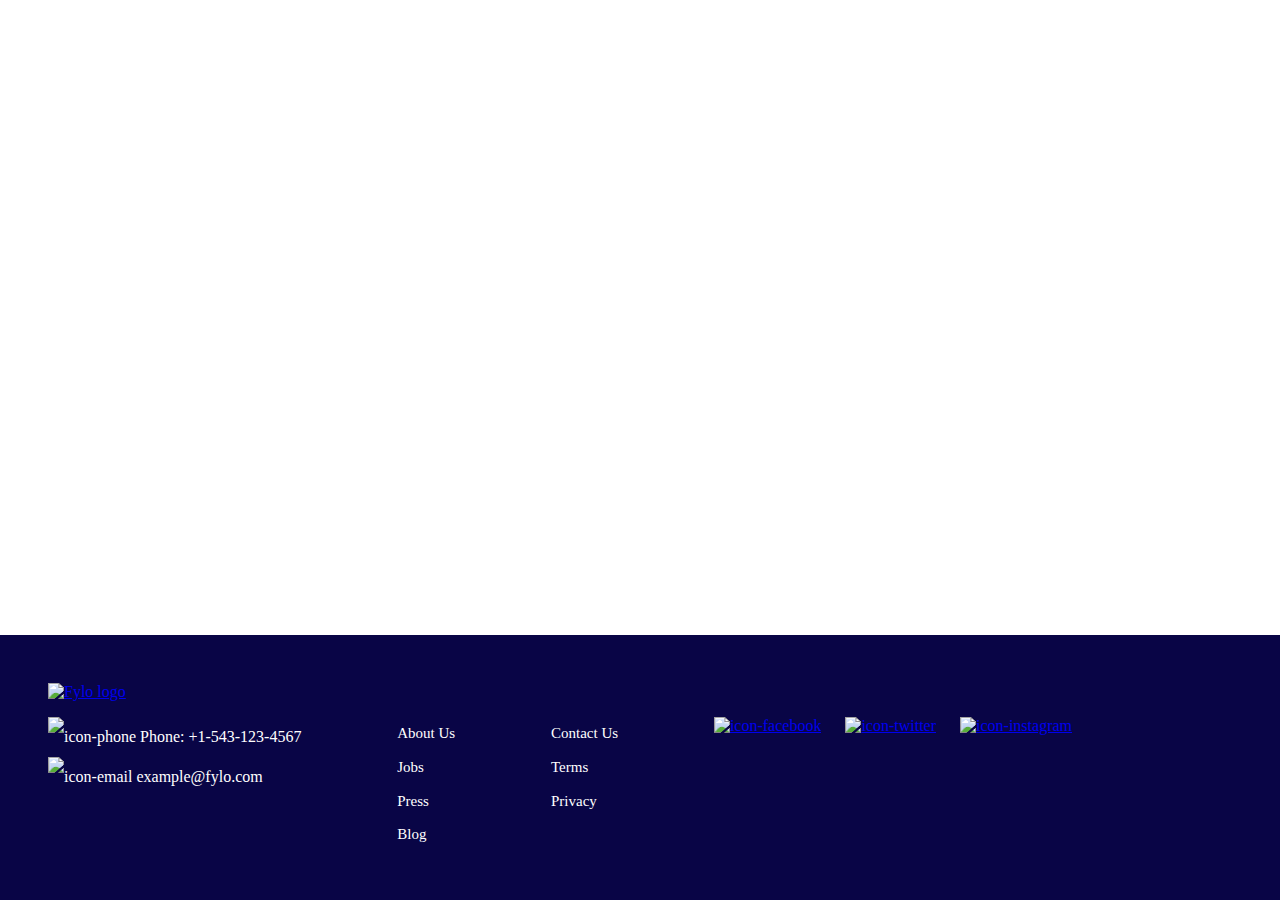
==== footer.html @ 2fcca995 "First commit" ====
<!DOCTYPE html>
<html lang="en">
<head>
  <meta charset="UTF-8">
  <meta name="viewport" content="width=device-width, initial-scale=1.0">
  <link rel="stylesheet" href="footer.css">
  <title> Fylo landing page</title>
</head>
<body>
    <footer class="footer">
        <div class="footer__logo">
          <a href="#">
            <img src="img/logo.svg" alt="Fylo logo">
          </a>
        </div>
        <div class="container container--pall">
          <div class="footer__info">
            <div class="footer__contact">
              <div>
               <img src="img/icon-phone.svg" alt="icon-phone" width="20px" height="auto"> Phone: +1-543-123-4567
              </div>
              <div>
               <img src="img/icon-email.svg" alt="icon-email" width="20px" height="auto">  example@fylo.com
              </div>
            </div>
            <div class="footer__links col1">
              <a href="#">About Us</a>
              <a href="#">Jobs</a>
              <a href="#">Press</a>
              <a href="#">Blog</a>
            </div>
            <div class="footer__links col2">
              <a href="#">Contact Us</a>
              <a href="#">Terms</a>
              <a href="#">Privacy</a>
            </div>
            <div class="footer__social">
              <a href="#">
                <img src="img/icon-facebook.svg" alt="icon-facebook">
              </a>
              <a href="#">
                <img src="img/icon-twitter.svg" alt="icon-twitter">
              </a>
              <a href="#">
                <img src="img/icon-instagram.svg" alt="icon-instagram">
              </a>
            </div>
          </div>
        </div> 
      </footer>
    </body>
    </html>
---- footer.css ----
.joinBtn:hover {
    text-decoration: none;
  }
.attribution {
    font-size: 20px;
    text-align: center;
  }
.attribution a {
    color: hsl(228, 45%, 44%);
  }  
body {
    margin: 0; 
    display: flex;
    flex-direction: column;
    min-height: 100vh; 
}
.footer {
    background-color: #090546; 
    padding: 3rem;
    margin-top: auto;
}
.footer__info {
    display: flex;
    justify-content: space-between;
    gap: 1rem;
    margin-top: 1rem;
    margin-right: 10rem;
}
.footer__contact {
    display: flex;
    flex-direction: column ;
    line-height: 2.50rem;
    color: #fff;
}
.footer__links {
    display: flex;
    flex-direction: column;
    font-size: 0.9375rem;
}
.footer__links a {
    line-height: 2.25 ;
    color: white;
    transition: color 250ms ease-in-out;
    text-decoration:none;
}
.footer__links a:hover {
    color: #6C9BFF;
}
.footer__social {
    display: flex;
    justify-content: center; 
}
.footer__social a:hover img {
    filter: invert(50%) sepia(50%) saturate(5220%) hue-rotate(214deg) brightness(103%) contrast(101%);
}
.footer__social a:not(:last-child) {
    margin-right: 1.5rem;
}
@media (max-width: 767px) {
    .footer__info {
      flex-direction: column;
      margin-right: 0;
    }
      .footer__contact {
      margin-bottom: 1rem;
    }
    .footer__social {
      justify-content: center; 
      margin-top: 1rem; 
    }
}
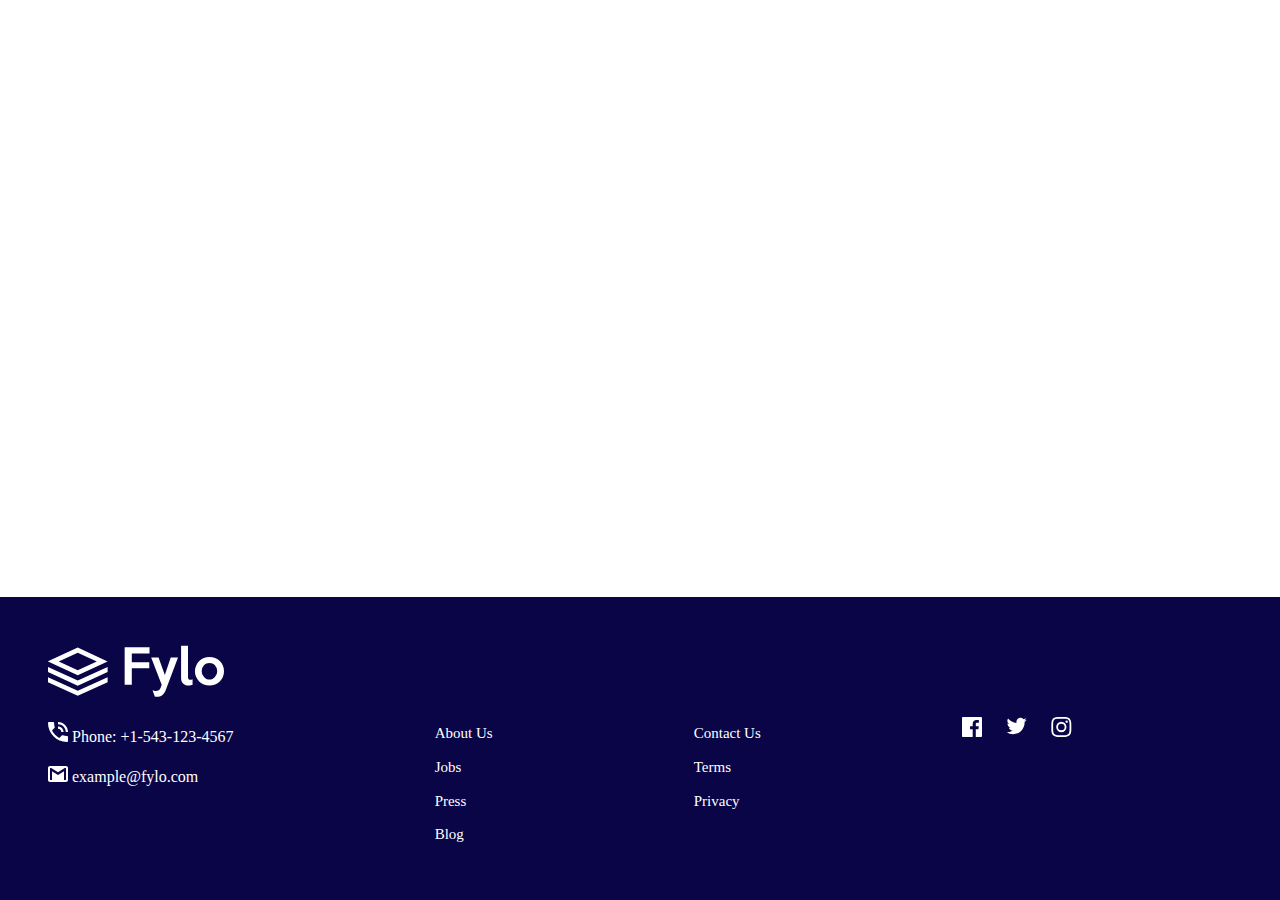
==== commit a7aa31a6: "Update footer.html" ====
--- a/footer.html
+++ b/footer.html
@@ -3,8 +3,8 @@
 <head>
   <meta charset="UTF-8">
   <meta name="viewport" content="width=device-width, initial-scale=1.0">
+  <title> Fylo landing page</title>
   <link rel="stylesheet" href="footer.css">
-  <title> Fylo landing page</title>
 </head>
 <body>
     <footer class="footer">
@@ -49,4 +49,4 @@
         </div> 
       </footer>
     </body>
-    </html>  +    </html>  
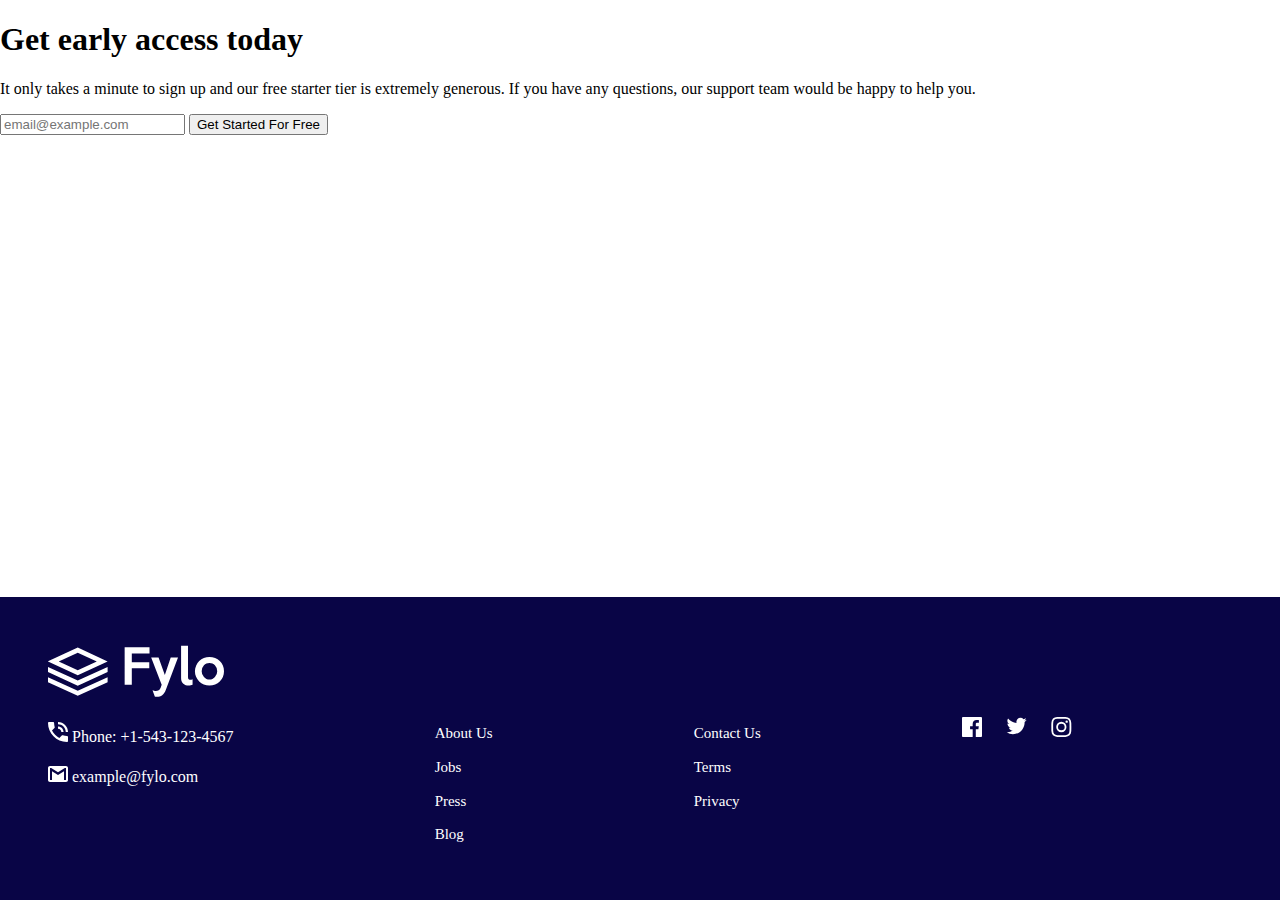
==== commit 849b8c97: "Update footer.html" ====
--- a/footer.html
+++ b/footer.html
@@ -7,6 +7,23 @@
   <link rel="stylesheet" href="footer.css">
 </head>
 <body>
+  <section class="access">
+    <div class="access__container">
+      <div class="access__text">
+        <h1>Get early access today</h1>
+        <p>
+          It only takes a minute to sign up and our free starter tier is extremely generous. If you have any 
+          questions, our support team would be happy to help you.
+        </p>
+      </div>
+      <div class="access__input">
+        <form action="process_form.php" method="post">
+          <input type="text" name="email" placeholder="email@example.com">
+          <button type="submit" class="button">Get Started For Free</button>
+        </form>
+      </div> 
+    </div>
+  </section>
     <footer class="footer">
         <div class="footer__logo">
           <a href="#">
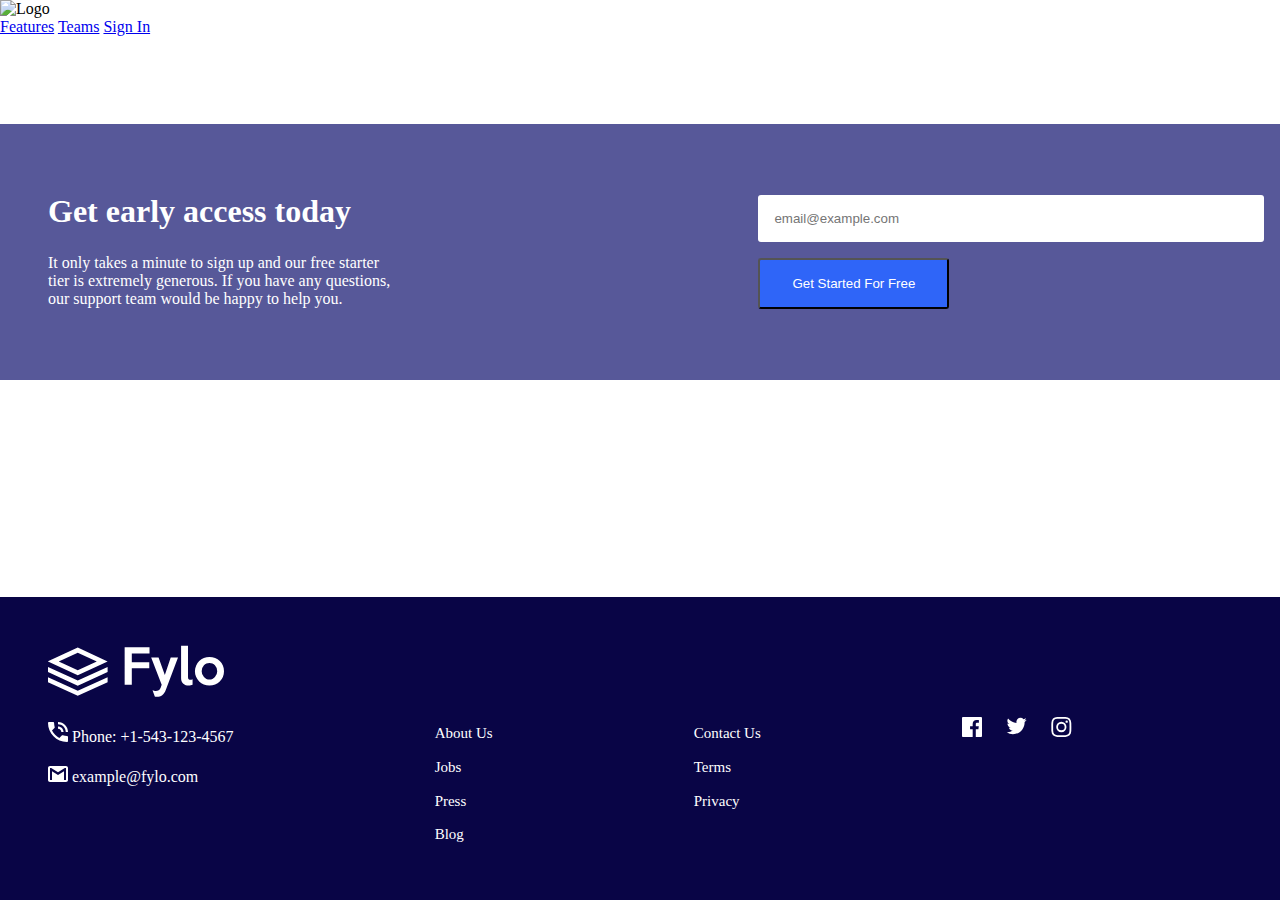
==== commit bdc529c8: "Update footer.html" ====
--- a/footer.html
+++ b/footer.html
@@ -7,6 +7,16 @@
   <link rel="stylesheet" href="footer.css">
 </head>
 <body>
+  <header>
+    <div class="logo">
+      <img src="img/Group 5.svg" alt="Logo">
+    </div>
+    <nav>
+      <a href="#">Features</a>
+      <a href="#">Teams</a>
+      <a href="#">Sign In</a>
+    </nav>
+    </header>
   <section class="access">
     <div class="access__container">
       <div class="access__text">
--- a/footer.css
+++ b/footer.css
@@ -13,6 +13,70 @@
     display: flex;
     flex-direction: column;
     min-height: 100vh; 
+}
+.access {
+    background-color: #575899;
+    color: #fff;
+    text-align: center;
+    padding: 3rem;
+    margin-top: 5.5rem;
+}
+.access__container {
+    display: flex;
+    justify-content: space-between;
+    align-items: center;
+    max-width: 100%;
+    margin: 0 auto;
+}
+
+.access__text {
+    text-align: left;
+    color: #fff;
+    font-size: 1.5rem;
+    flex:1;
+    margin-right: 1rem;
+    max-width: 30%;
+}
+
+.access__text h1 {
+    font-size: 2rem;
+    margin-bottom: 1.5rem;
+}
+
+.access__text p {
+    font-size: 1rem;
+    margin-bottom: 1.5rem;
+}
+
+.access__input {
+    display: flex;
+    flex-direction: column;
+    width: 40%;
+}
+
+.access__input input {
+    outline: none;
+    border: none;
+    margin-bottom: 1rem;
+    padding: 1rem;
+    width: 100%;
+    height:30% ;
+    border-radius: 3px;
+}
+
+.access__input .button {
+    display: flex;
+    padding: 1rem 2rem;
+    background-color: #2F65F8;
+    color: #fff;
+    text-decoration: none;
+    border-radius: 3px;
+    transition: background-color 0.3s ease-in-out, color 0.3s ease-in-out;
+}
+
+.access__input .button:hover {
+    background-color: #6C9BFF;
+    color: #fff;
 }
 .footer {
     background-color: #090546; 
@@ -57,6 +121,24 @@
     margin-right: 1.5rem;
 }
 @media (max-width: 767px) {
+    .access__container {
+        flex-direction: column;
+        align-items:center;
+        text-align: center;
+    }
+
+    .access__text {
+        width: 100%;
+      
+        margin-bottom: 1rem; 
+        
+    }
+    .access__input{
+        width: 80%;
+
+        margin-bottom: 1rem; 
+    }
+
     .footer__info {
       flex-direction: column;
       margin-right: 0;
@@ -68,4 +150,4 @@
       justify-content: center; 
       margin-top: 1rem; 
     }
-} +} 
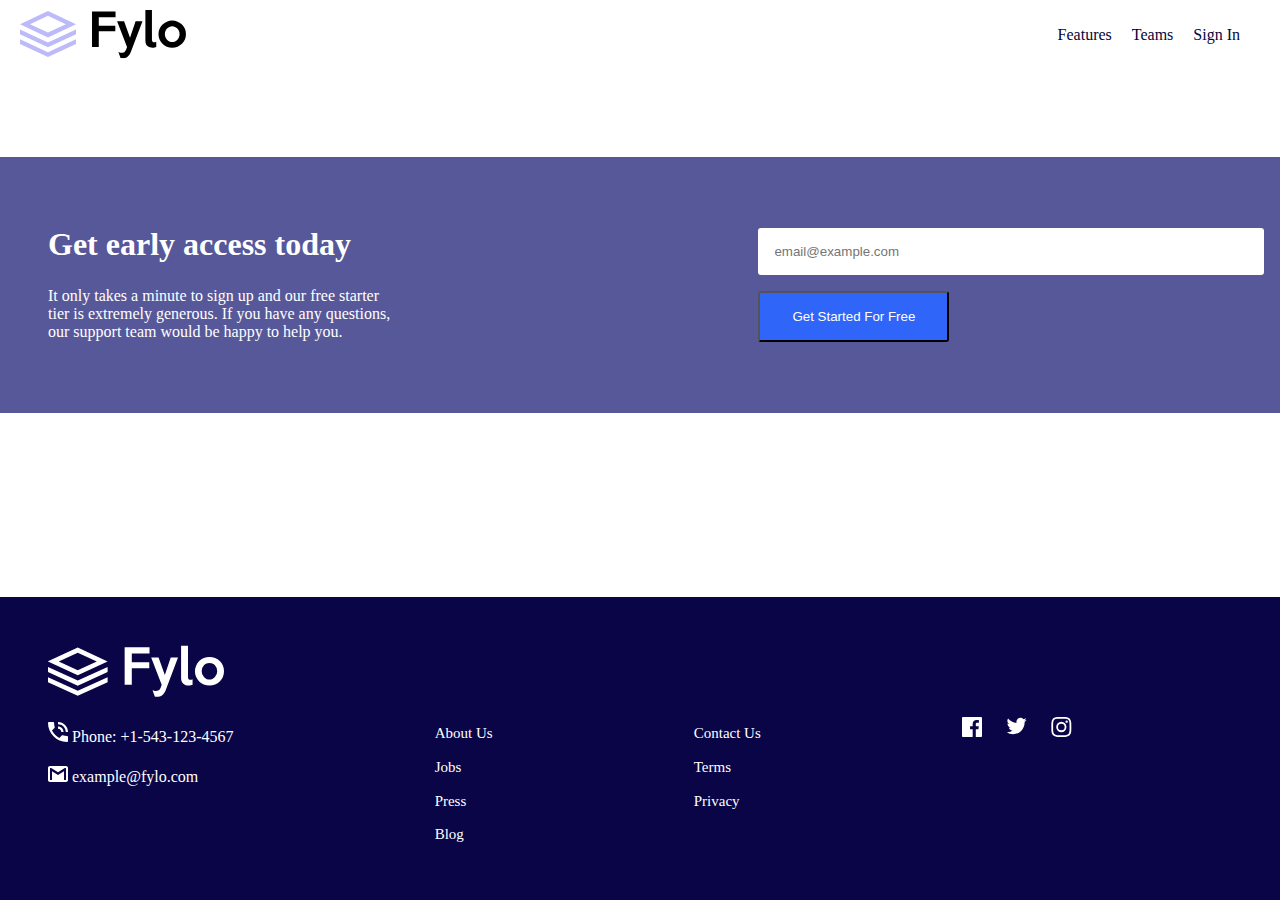
==== commit 2affb357: "Add files via upload" ====
--- a/footer.html
+++ b/footer.html
@@ -5,8 +5,6 @@
   <meta name="viewport" content="width=device-width, initial-scale=1.0">
   <title> Fylo landing page</title>
   <link rel="stylesheet" href="footer.css">
-</head>
-<body>
   <header>
     <div class="logo">
       <img src="img/Group 5.svg" alt="Logo">
@@ -17,6 +15,8 @@
       <a href="#">Sign In</a>
     </nav>
     </header>
+</head>
+<body>
   <section class="access">
     <div class="access__container">
       <div class="access__text">
@@ -34,46 +34,46 @@
       </div> 
     </div>
   </section>
+    </body>
     <footer class="footer">
-        <div class="footer__logo">
-          <a href="#">
-            <img src="img/logo.svg" alt="Fylo logo">
-          </a>
-        </div>
-        <div class="container container--pall">
-          <div class="footer__info">
-            <div class="footer__contact">
-              <div>
-               <img src="img/icon-phone.svg" alt="icon-phone" width="20px" height="auto"> Phone: +1-543-123-4567
-              </div>
-              <div>
-               <img src="img/icon-email.svg" alt="icon-email" width="20px" height="auto">  example@fylo.com
-              </div>
+      <div class="footer__logo">
+        <a href="#">
+          <img src="img/logo.svg" alt="Fylo logo">
+        </a>
+      </div>
+      <div class="container container--pall">
+        <div class="footer__info">
+          <div class="footer__contact">
+            <div>
+             <img src="img/icon-phone.svg" alt="icon-phone" width="20px" height="auto"> Phone: +1-543-123-4567
             </div>
-            <div class="footer__links col1">
-              <a href="#">About Us</a>
-              <a href="#">Jobs</a>
-              <a href="#">Press</a>
-              <a href="#">Blog</a>
-            </div>
-            <div class="footer__links col2">
-              <a href="#">Contact Us</a>
-              <a href="#">Terms</a>
-              <a href="#">Privacy</a>
-            </div>
-            <div class="footer__social">
-              <a href="#">
-                <img src="img/icon-facebook.svg" alt="icon-facebook">
-              </a>
-              <a href="#">
-                <img src="img/icon-twitter.svg" alt="icon-twitter">
-              </a>
-              <a href="#">
-                <img src="img/icon-instagram.svg" alt="icon-instagram">
-              </a>
+            <div>
+             <img src="img/icon-email.svg" alt="icon-email" width="20px" height="auto">  example@fylo.com
             </div>
           </div>
-        </div> 
-      </footer>
-    </body>
+          <div class="footer__links col1">
+            <a href="#">About Us</a>
+            <a href="#">Jobs</a>
+            <a href="#">Press</a>
+            <a href="#">Blog</a>
+          </div>
+          <div class="footer__links col2">
+            <a href="#">Contact Us</a>
+            <a href="#">Terms</a>
+            <a href="#">Privacy</a>
+          </div>
+          <div class="footer__social">
+            <a href="#">
+              <img src="img/icon-facebook.svg" alt="icon-facebook">
+            </a>
+            <a href="#">
+              <img src="img/icon-twitter.svg" alt="icon-twitter">
+            </a>
+            <a href="#">
+              <img src="img/icon-instagram.svg" alt="icon-instagram">
+            </a>
+          </div>
+        </div>
+      </div> 
+    </footer>
     </html>  
--- a/footer.css
+++ b/footer.css
@@ -13,6 +13,37 @@
     display: flex;
     flex-direction: column;
     min-height: 100vh; 
+}
+header {
+    background-color: white;
+    padding: 10px 20px;
+    display: flex;
+    justify-content: space-between;
+    align-items: center;
+}
+
+.logo {
+    font-size: 2rem;
+    display: flex;
+    align-items: center;
+    margin-right: auto; 
+}
+
+.logo img {
+    width: 100%;
+    height: auto;
+    margin-right: 10px;
+}
+
+nav {
+    display: flex;
+    margin-left: auto; 
+}
+
+nav a {
+    text-decoration: none;
+    color: #07043B;
+    margin-right: 20px;
 }
 .access {
     background-color: #575899;
